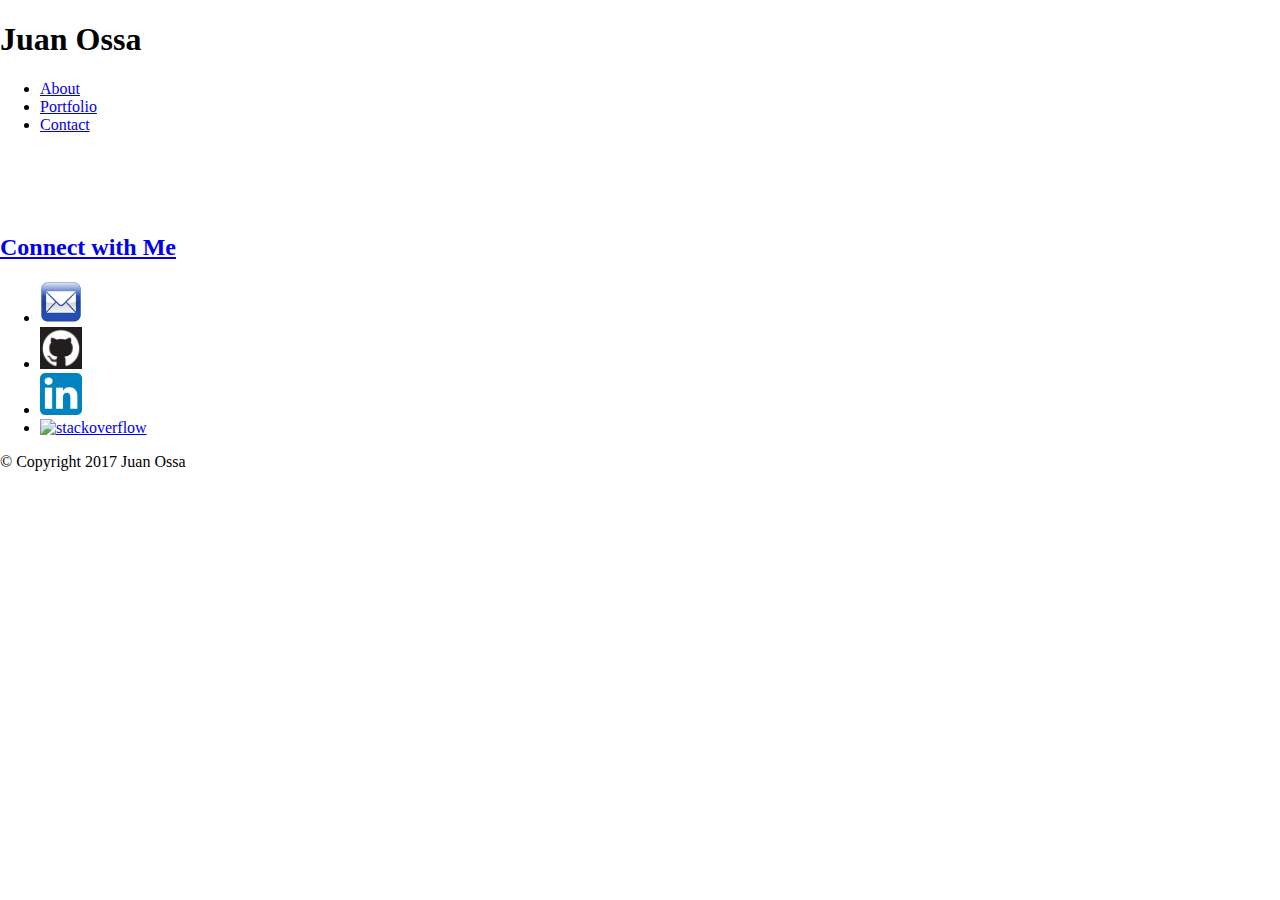
==== contact.html @ 7053edba "finished top menu bar" ====
<!DOCTYPE html>
<html>
<head>
	<title>Juan Ossa's Bio Page</title>
	<link rel="stylesheet" type="text/css" href="assets\css\style.css">
</head>
<body>
	<header>
		<div id="titleName">
			<h1>Juan Ossa</h1>
			<nav>
					<ul id="myNavbar">
						<li><a href="index.html">About</li>
						<li><a href="portfolio.html">Portfolio</li>
						<li><a href="contact.html">Contact</li>
					</ul>
				</nav>
		</div>
	</header>

	<div class="container">
		<SECTION id="contact-form">
			
			
		</SECTION>

		<section id="contact-info">
			<h2>Connect with Me</h2>
				<ul>
					<li>
						<a href="mailto:juanmiguel.ossa@gmail.com" target="_top">
							<img src="assets\images\email.png" alt="email" style="width:42px;height:42px;border:0;">
						</a>
					</li>
					<li>
						<a href="https://github.com/CLMBN" target="_target">
							<img src="assets\images\github.png" alt="github" style="width:42px;height:42px;border:0;">
						</a>
					</li>
					<li>
						<a href="https://www.linkedin.com/in/juanmiguelossa" target="_target">
							<img src="assets\images\linkedin.png" alt="Linkedin" style="width:42px;height:42px;border:0;">
						</a>
					</li>
					<li>
						<a href="http://stackoverflow.com/users/7305063/juan-ossa" target="_target">
							<img src="assets\images\stack.png" alt="stackoverflow" style="width:42px;height:42px;border:0;">
						</a>
					</li>
				</ul>
		</section>
	</div>
</body>
<footer id="footer">
	<div>&copy; Copyright 2017 Juan Ossa</div>
</footer>
</html>
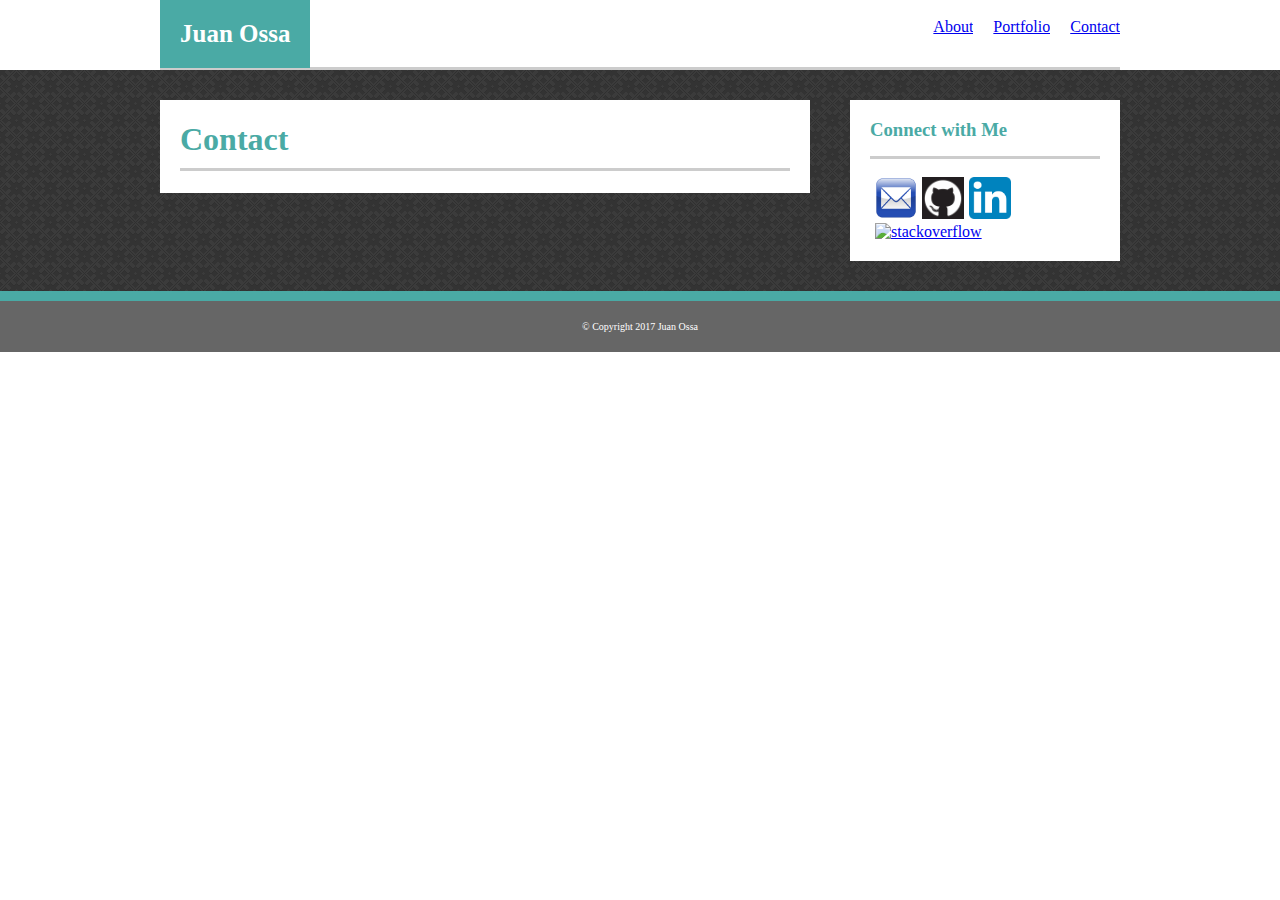
==== commit 5258214a: "updated all sites with common template" ====
--- a/contact.html
+++ b/contact.html
@@ -1,57 +1,64 @@
 <!DOCTYPE html>
 <html>
+
 <head>
 	<title>Juan Ossa's Bio Page</title>
 	<link rel="stylesheet" type="text/css" href="assets\css\style.css">
 </head>
+
 <body>
-	<header>
-		<div id="titleName">
-			<h1>Juan Ossa</h1>
-			<nav>
-					<ul id="myNavbar">
-						<li><a href="index.html">About</li>
-						<li><a href="portfolio.html">Portfolio</li>
-						<li><a href="contact.html">Contact</li>
-					</ul>
-				</nav>
-		</div>
-	</header>
 
-	<div class="container">
-		<SECTION id="contact-form">
-			
-			
-		</SECTION>
+	<div class="top-container">
+		<header class="nav">
+			<div>
+				<li id="name"><strong>Juan Ossa</strong></li>
+				<li id="nav-links"><a href="contact.html">Contact</a></li>
+				<li id="nav-links"><a href="portfolio.html">Portfolio</a></li>
+				<li id="nav-links"><a href="index.html">About</a></li>
+			</div>
+		</header>
+	</div>	
 
-		<section id="contact-info">
-			<h2>Connect with Me</h2>
-				<ul>
-					<li>
+	<div id="container">
+		<div id="main-background">
+			<div class="main-body">
+			<section class="about">
+
+				<h1 id="main-bio">Contact</h1>
+
+				
+
+			</section>
+			<section class="contact-info">
+				<h3 id="contact-me">Connect with Me</h3>
+				<div class="contact-icons">
+					<li class="icon">
 						<a href="mailto:juanmiguel.ossa@gmail.com" target="_top">
 							<img src="assets\images\email.png" alt="email" style="width:42px;height:42px;border:0;">
 						</a>
 					</li>
-					<li>
+					<li class="icon">
 						<a href="https://github.com/CLMBN" target="_target">
 							<img src="assets\images\github.png" alt="github" style="width:42px;height:42px;border:0;">
 						</a>
 					</li>
-					<li>
+					<li class="icon">
 						<a href="https://www.linkedin.com/in/juanmiguelossa" target="_target">
 							<img src="assets\images\linkedin.png" alt="Linkedin" style="width:42px;height:42px;border:0;">
 						</a>
 					</li>
-					<li>
+					<li class="icon">
 						<a href="http://stackoverflow.com/users/7305063/juan-ossa" target="_target">
 							<img src="assets\images\stack.png" alt="stackoverflow" style="width:42px;height:42px;border:0;">
 						</a>
 					</li>
-				</ul>
-		</section>
+				</div>
+			</section>
+			</div>
+		</div>
 	</div>
+	<footer id="footer">
+		<div>&copy; Copyright 2017 Juan Ossa</div>
+	</footer>
 </body>
-<footer id="footer">
-	<div>&copy; Copyright 2017 Juan Ossa</div>
-</footer>
 </html>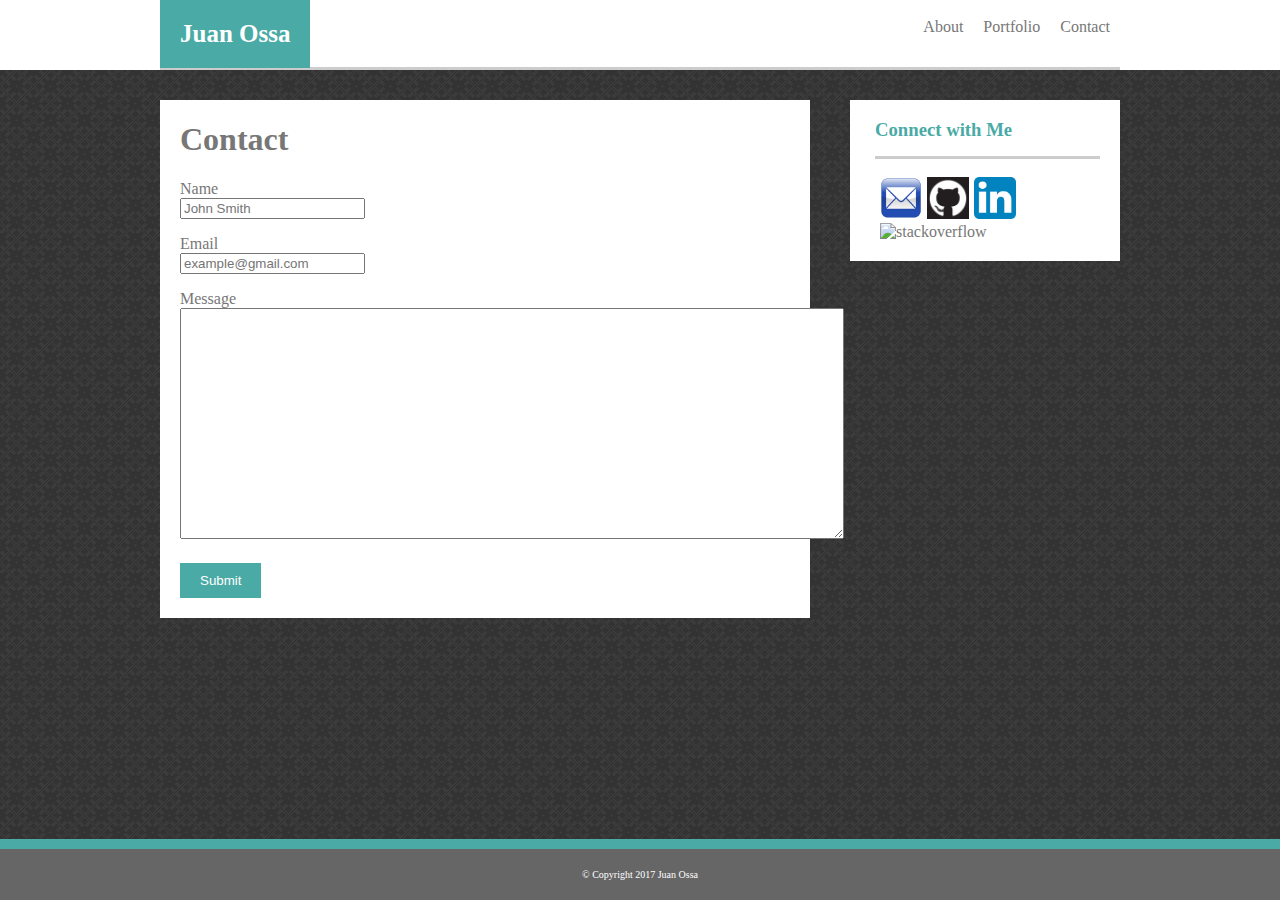
==== commit 79c8318b: "final version of the pages included images" ====
--- a/contact.html
+++ b/contact.html
@@ -2,7 +2,8 @@
 <html>
 
 <head>
-	<title>Juan Ossa's Bio Page</title>
+	<title>Juan Ossa's Contact Page</title>
+	<!-- <link rel="stylesheet" type="text/css" href="assets\css\reset.css"> -->
 	<link rel="stylesheet" type="text/css" href="assets\css\style.css">
 </head>
 
@@ -19,20 +20,47 @@
 		</header>
 	</div>	
 
-	<div id="container">
-		<div id="main-background">
-			<div class="main-body">
+	<div id="main-background">
+		<div class="main-body">
 			<section class="about">
 
-				<h1 id="main-bio">Contact</h1>
+				<h1 id="main-contact">Contact</h1>
 
-				
+				 <div class="contact-form">
+				    <form action="#">
+				      			        
+				        <li>
+				          <p class="left">
+				            <label for="name">Name</label><br>
+				            <input type="text" name="name" placeholder="John Smith" cols="80" />
+				          </p>
+				        </li>
+				        
+				        <li>
+				          <p>
+				            <label for="email">Email</label><br>
+				            <input type="email" name="email" placeholder="example@gmail.com" />
+				          </p>
+				        </li>        
+				        
+				        <li>
+				          <label for="message">Message</label><br>
+				          <textarea cols="80" rows="15" name="message"></textarea>
+				        </li>
+				        
+				        <li>
+				          <input class="btn btn-submit" type="submit" value="Submit" />
+				        </li>
+				        
+				      
+				    </form>  
+				  </div>
 
 			</section>
 			<section class="contact-info">
 				<h3 id="contact-me">Connect with Me</h3>
 				<div class="contact-icons">
-					<li class="icon">
+						<li class="icon">
 						<a href="mailto:juanmiguel.ossa@gmail.com" target="_top">
 							<img src="assets\images\email.png" alt="email" style="width:42px;height:42px;border:0;">
 						</a>
@@ -54,9 +82,9 @@
 					</li>
 				</div>
 			</section>
-			</div>
 		</div>
 	</div>
+
 	<footer id="footer">
 		<div>&copy; Copyright 2017 Juan Ossa</div>
 	</footer>
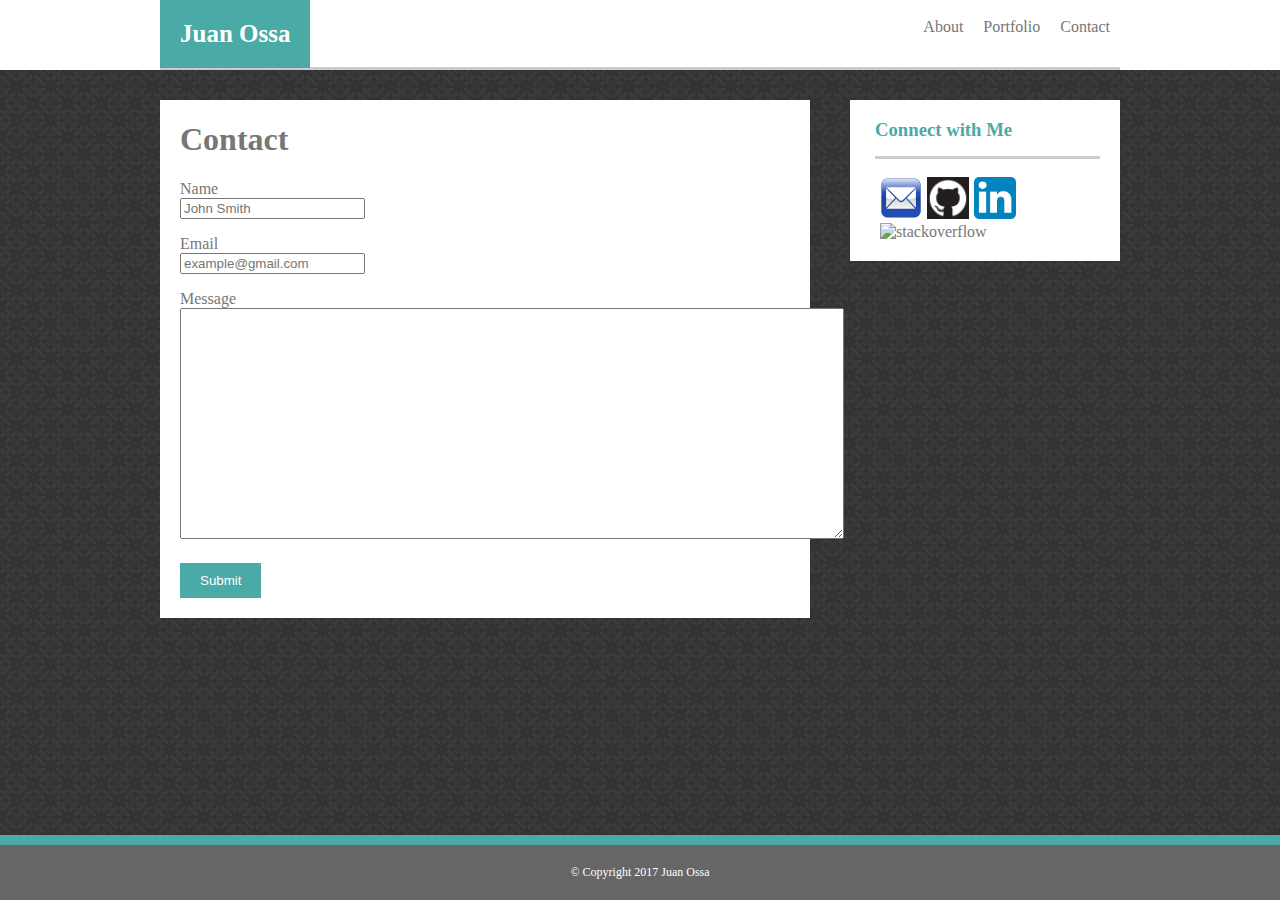
==== commit b9ba6ace: "udpated flex function new portfolio images" ====
--- a/contact.html
+++ b/contact.html
@@ -9,16 +9,16 @@
 
 <body>
 
-	<div class="top-container">
-		<header class="nav">
+	<header class="top-container">
+		<div class="nav">
 			<div>
 				<li id="name"><strong>Juan Ossa</strong></li>
 				<li id="nav-links"><a href="contact.html">Contact</a></li>
 				<li id="nav-links"><a href="portfolio.html">Portfolio</a></li>
 				<li id="nav-links"><a href="index.html">About</a></li>
 			</div>
-		</header>
-	</div>	
+		</div>
+	</header>
 
 	<div id="main-background">
 		<div class="main-body">
@@ -26,13 +26,13 @@
 
 				<h1 id="main-contact">Contact</h1>
 
-				 <div class="contact-form">
-				    <form action="#">
+				 <div class="mailme">
+				    <form action="mailto:juanmiguel.ossa@gmail.com" method="get" enctype="text/plain">
 				      			        
 				        <li>
 				          <p class="left">
 				            <label for="name">Name</label><br>
-				            <input type="text" name="name" placeholder="John Smith" cols="80" />
+				            <input type="text" name="name" placeholder="John Smith" />
 				          </p>
 				        </li>
 				        
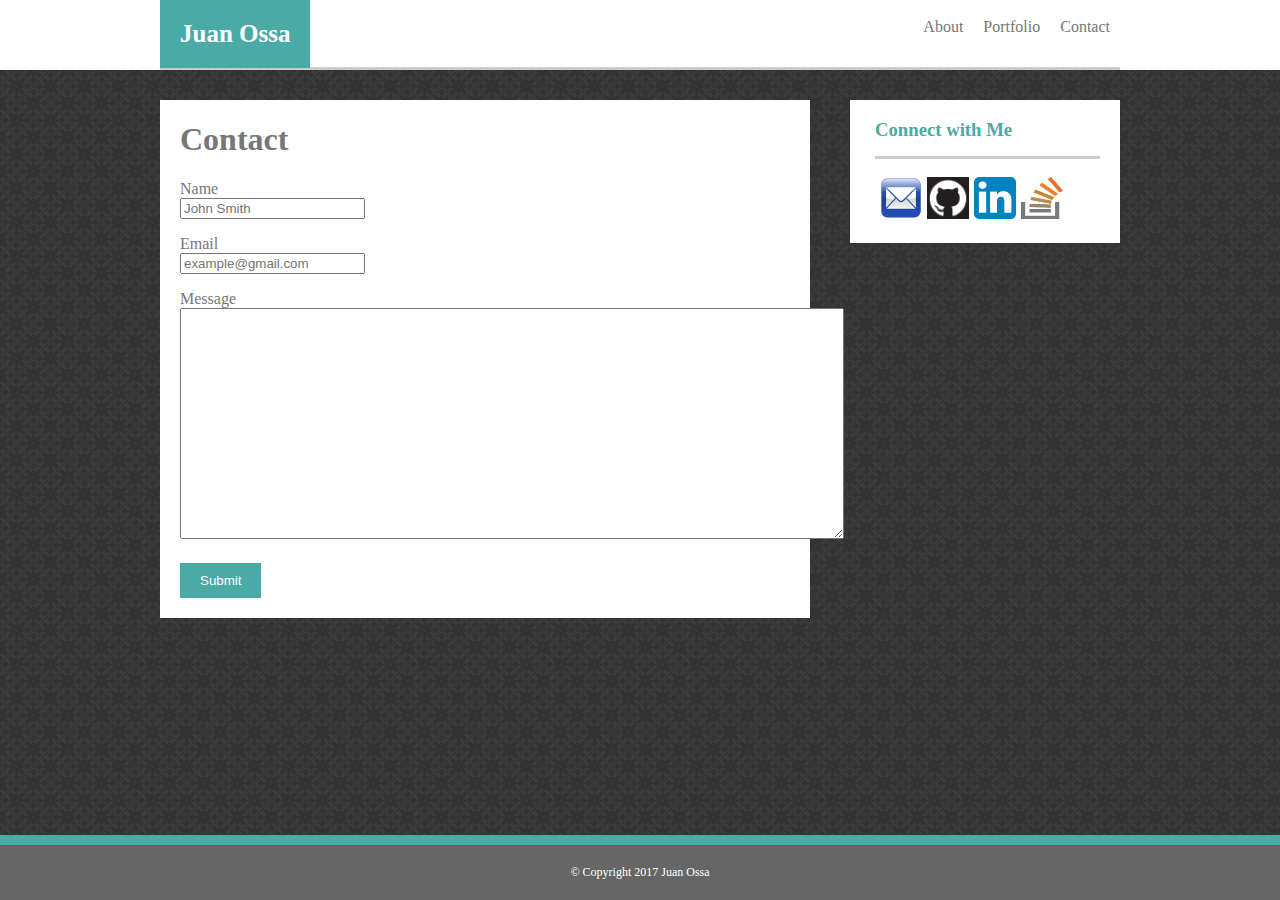
==== commit 5b1f6fe6: "updated html for new stack image" ====
--- a/contact.html
+++ b/contact.html
@@ -77,7 +77,7 @@
 					</li>
 					<li class="icon">
 						<a href="http://stackoverflow.com/users/7305063/juan-ossa" target="_target">
-							<img src="assets\images\stack.png" alt="stackoverflow" style="width:42px;height:42px;border:0;">
+							<img src="assets\images\stack2.png" alt="stackoverflow" style="width:42px;height:42px;border:0;">
 						</a>
 					</li>
 				</div>
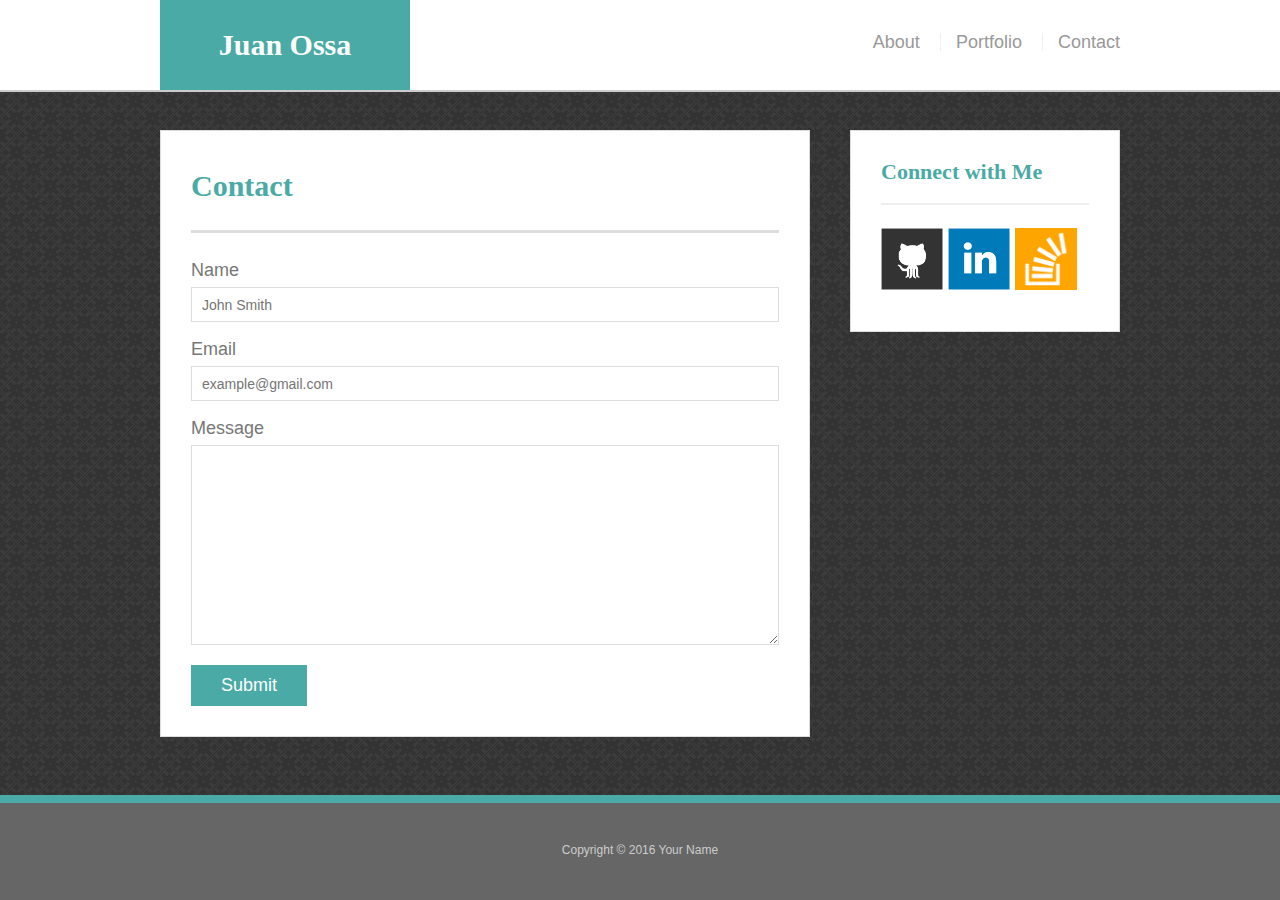
==== commit 61a88c02: "homework 2 part 1 completed" ====
--- a/contact.html
+++ b/contact.html
@@ -1,92 +1,69 @@
-<!DOCTYPE html>
-<html>
+<!doctype html>
+<html lang="en-us">
 
 <head>
-	<title>Juan Ossa's Contact Page</title>
-	<!-- <link rel="stylesheet" type="text/css" href="assets\css\reset.css"> -->
-	<link rel="stylesheet" type="text/css" href="assets\css\style.css">
+  <meta charset="UTF-8">
+  <meta name="viewport" content="width=device-width, initial-scale=1.0, minimum-scale=1.0">
+  <title>Contact | Juan Ossa</title>
+  <link rel="stylesheet" type="text/css" href="assets/css/reset.css">
+  <link rel="stylesheet" type="text/css" href="assets/css/style.css">
 </head>
 
 <body>
 
-	<header class="top-container">
-		<div class="nav">
-			<div>
-				<li id="name"><strong>Juan Ossa</strong></li>
-				<li id="nav-links"><a href="contact.html">Contact</a></li>
-				<li id="nav-links"><a href="portfolio.html">Portfolio</a></li>
-				<li id="nav-links"><a href="index.html">About</a></li>
-			</div>
-		</div>
-	</header>
+  <header id="masthead">
+    <div class="container">
+      <a href="index.html" id="logo">Juan Ossa</a>
+      <nav>
+        <a href="index.html">About</a>
+        <a href="portfolio.html">Portfolio</a>
+        <a href="contact.html">Contact</a>
+      </nav>
+    </div>
+  </header>
 
-	<div id="main-background">
-		<div class="main-body">
-			<section class="about">
+<div class="wrapper">
+  <div id="main-container" class="container">
+    <section class="main-section">
+      <h1>Contact</h1>
 
-				<h1 id="main-contact">Contact</h1>
+      <form id="contact-form">
+        <ul>
+          <li>
+            <label for="name">Name</label>
+            <input type="text" id="name" name="name" placeholder="John Smith" required="required">
+          </li>
+          <li>
+            <label for="email">Email</label>
+            <input type="email" id="email" name="email" placeholder="example@gmail.com" required="required">
+          </li>
+          <li>
+            <label for="message">Message</label>
+            <textarea id="message" name="message" required="required"></textarea>
+          </li>
+        </ul>
+        <input type="submit">
+      </form>
 
-				 <div class="mailme">
-				    <form action="mailto:juanmiguel.ossa@gmail.com" method="get" enctype="text/plain">
-				      			        
-				        <li>
-				          <p class="left">
-				            <label for="name">Name</label><br>
-				            <input type="text" name="name" placeholder="John Smith" />
-				          </p>
-				        </li>
-				        
-				        <li>
-				          <p>
-				            <label for="email">Email</label><br>
-				            <input type="email" name="email" placeholder="example@gmail.com" />
-				          </p>
-				        </li>        
-				        
-				        <li>
-				          <label for="message">Message</label><br>
-				          <textarea cols="80" rows="15" name="message"></textarea>
-				        </li>
-				        
-				        <li>
-				          <input class="btn btn-submit" type="submit" value="Submit" />
-				        </li>
-				        
-				      
-				    </form>  
-				  </div>
+    </section>
 
-			</section>
-			<section class="contact-info">
-				<h3 id="contact-me">Connect with Me</h3>
-				<div class="contact-icons">
-						<li class="icon">
-						<a href="mailto:juanmiguel.ossa@gmail.com" target="_top">
-							<img src="assets\images\email.png" alt="email" style="width:42px;height:42px;border:0;">
-						</a>
-					</li>
-					<li class="icon">
-						<a href="https://github.com/CLMBN" target="_target">
-							<img src="assets\images\github.png" alt="github" style="width:42px;height:42px;border:0;">
-						</a>
-					</li>
-					<li class="icon">
-						<a href="https://www.linkedin.com/in/juanmiguelossa" target="_target">
-							<img src="assets\images\linkedin.png" alt="Linkedin" style="width:42px;height:42px;border:0;">
-						</a>
-					</li>
-					<li class="icon">
-						<a href="http://stackoverflow.com/users/7305063/juan-ossa" target="_target">
-							<img src="assets\images\stack2.png" alt="stackoverflow" style="width:42px;height:42px;border:0;">
-						</a>
-					</li>
-				</div>
-			</section>
-		</div>
-	</div>
+    <section class="sidebar">
+      <div id="connect">
+        <h2>Connect with Me</h2>
 
-	<footer id="footer">
-		<div>&copy; Copyright 2017 Juan Ossa</div>
-	</footer>
+        <a href="#"><img src="assets/images/github-128.png" class="social" alt="GitHub" /></a>
+        <a href="#"><img src="assets/images/linkedin-128.png" class="social" alt="LinkedIn" /></a>
+        <a href="#"><img src="assets/images/stackoverflow-128.png" class="social" alt="Stack Overflow" /></a>
+      </div>
+    </section>
+  </div>
+</div>
+
+  <footer>
+    <div class="container">
+      Copyright &copy; 2016 Your Name
+    </div>
+  </footer>
 </body>
+
 </html>--- a/assets/css/style.css
+++ b/assets/css/style.css
@@ -0,0 +1,392 @@
+body {
+  font-family: 'Arial', 'Helvetica Neue', Helvetica, sans-serif;
+  font-size: 18px;
+  color: #777;
+  line-height: 34px;
+  background: url("../images/dark_embroidery.png");
+}
+
+* {
+  box-sizing: border-box;
+  margin: 0;
+}
+
+
+/*sticky footer stuff*/
+
+
+/*http://ryanfait.com/html5-sticky-footer/*/
+
+html,
+body {
+  height: 100%;
+}
+
+.wrapper {
+  min-height: 100%;
+  height: auto !important;
+  height: 100%;
+  margin: 0 auto -105px;
+}
+
+footer,
+.push {
+  height: 105px;
+}
+
+
+/*end sticky footer stuff*/
+
+
+/*start hover stuff*/
+
+#logo:hover,
+input[type=submit]:hover {
+  background: #5E7F7E;
+}
+
+nav a:hover {
+  color: #5E7F7E;
+}
+
+.social:hover {
+  cursor: pointer;
+  opacity: .8;
+}
+
+
+/*general*/
+
+.container {
+  width: 100%;
+  max-width: 960px;
+  margin: 0 auto;
+  clear: both;
+}
+
+h1,
+h2,
+h3,
+p {
+  margin-bottom: 20px;
+}
+
+p:last-child {
+  margin-bottom: 0;
+}
+
+h1,
+h2,
+h3 {
+  font-family: 'Georgia', Times, Times New Roman, serif;
+  font-weight: 700;
+  color: #4aaaa5;
+}
+
+h1 {
+  padding-bottom: 20px;
+  font-size: 30px;
+  line-height: 49px;
+  border-bottom: 3px solid #ddd;
+}
+
+h2,
+h3 {
+  font-size: 22px;
+}
+
+
+/*header*/
+
+#masthead {
+  position: fixed;
+  z-index: 99;
+  margin: 0 0 30px;
+  width: 100%;
+  overflow: auto;
+  color: #fff;
+  background: #fff;
+  border-bottom: 2px solid #ccc;
+}
+
+#logo {
+  width: 250px;
+  height: 90px;
+  float: left;
+  font-family: 'Georgia', Times, Times New Roman, serif;
+  font-size: 30px;
+  font-weight: 700;
+  color: #fff;
+  text-align: center;
+  text-decoration: none;
+  line-height: 90px;
+  background: #4aaaa5;
+}
+
+nav {
+  float: right;
+  margin-top: 25px;
+}
+
+nav a {
+  display: inline-block;
+  margin-left: 15px;
+  padding-left: 15px;
+  color: #999;
+  text-decoration: none;
+  line-height: 18px;
+  border-left: 1px solid #efefef;
+}
+
+nav a:first-child {
+  border-left: 0 none;
+}
+
+
+/*footer*/
+
+footer {
+  padding: 30px 0;
+  clear: both;
+  color: #fff;
+  color: #ccc;
+  font-size: 12px;
+  text-align: center;
+  background: #666;
+  border-top: 8px solid #4aaaa5;
+}
+
+
+/*sidebar*/
+
+.sidebar {
+  float: right;
+  margin-bottom: 20px;
+  padding: 30px;
+  width: 100%;
+  max-width: 270px;
+  background: #fff;
+  border: 1px solid #ddd;
+}
+
+h3,
+.sidebar h2 {
+  margin-bottom: 15px;
+  padding-bottom: 20px;
+  line-height: 22px;
+  border-bottom: 2px solid #eee;
+}
+
+.social {
+  margin-top: 8px;
+  margin-right: 5px;
+  width: 62px;
+  height: 62px;
+}
+
+.social:last-child {
+  margin-right: 0;
+}
+
+
+/*main*/
+
+#main-container {
+  padding-top: 130px;
+}
+
+.main-section {
+  float: left;
+  margin: 0 0 40px 0;
+  padding: 30px;
+  width: 100%;
+  max-width: 650px;
+  background: #fff;
+  border: 1px solid #ddd;
+}
+
+.auth-image {
+  float: left;
+  height: 150px;
+  width: 150px;
+  margin-right: 15px;
+}
+
+/* portfolio */
+
+.portfolio-image {
+    float: left;
+    height: 190px;
+    width: 250px;
+    position: relative;
+    padding: 0;
+    margin: 20px;
+  }
+
+  .portfolio-image img {
+    display: block;
+    max-width: 100%;
+    height: auto;
+  }
+
+  .caption-text {
+    opacity: 0;
+    position: absolute;
+    width: 100%;
+    color: white;
+    left: 0;
+    bottom: 40px;
+    padding: 1em;
+    font-weight: 700;
+    z-index: 2;
+    -webkit-transition: opacity .3s ease-in-out;
+    transition: opacity .3s ease-in-out;
+    background-color: #4aaaa5;
+  }
+
+  .portfolio-image:hover .caption-text {
+    opacity: 1;
+  }
+
+/*contact page*/
+
+#contact-form ul {
+  margin-bottom: 20px;
+}
+
+#contact-form li {
+  margin-bottom: 10px;
+}
+
+label,
+input[type=text],
+input[type=email],
+textarea {
+  display: block;
+  width: 100%;
+}
+
+input[type=text],
+input[type=email],
+textarea {
+  height: 35px;
+  padding: 0 10px;
+  font-size: 14px;
+  border: 1px solid #ddd;
+}
+
+textarea {
+  height: 200px;
+}
+
+input[type=submit] {
+  padding: 10px 30px;
+  color: #fff;
+  font-size: 18px;
+  cursor: pointer;
+  background: #4aaaa5;
+  border: 0 none;
+}
+
+@media screen and (max-width: 980px) {
+    .container {
+      max-width: 980px;
+    }
+  
+    .main-section {
+      max-width: 57%;
+    }
+
+    .auth-image {
+      float: left;
+      height: auto;
+      width: 100%;
+      margin-right: 15px;
+    }
+
+    .sidebar {
+      max-width: 37%;
+    }
+
+    .portfolio-image {
+
+    height: auto;
+    width: 100%;
+    padding: 5px;
+    margin: 5px;
+    }
+  
+}
+
+@media screen and (max-width: 768px) {
+    .container {
+      max-width: 768px;
+    }
+  
+    .main-section {
+      max-width: 768px;
+    }
+
+    .auth-image {
+      height: auto;
+      width: 30%;
+    }
+    .sidebar {
+      max-width: 100%;
+    }
+   
+    .portfolio-image {
+
+    height: auto;
+    width: 48%;
+    padding: 5px;
+    margin: 5px;
+    }
+  
+}
+
+@media screen and (max-width: 640px) {
+
+    #main-container {
+      padding-top: 0px;
+    }
+    .container {
+      max-width: 640px;
+    }
+    
+    #masthead {
+      position: relative;
+      width: 640px;
+    }
+
+   #logo {
+      width: 640px;
+    }
+
+    nav {
+
+      clear: both;
+      width: 640px;
+    }
+
+    nav a {
+      margin: 10px 65px 10px 65px;
+      display: inline-block;
+    }
+    .main-section {
+      max-width: 640px;
+    }
+
+    .auth-image {
+      height: auto;
+      width: 100%;
+    }
+    .sidebar {
+      max-width: 100%;
+    }
+   
+    .portfolio-image {
+    height: auto;
+    width: 100%;
+    }
+}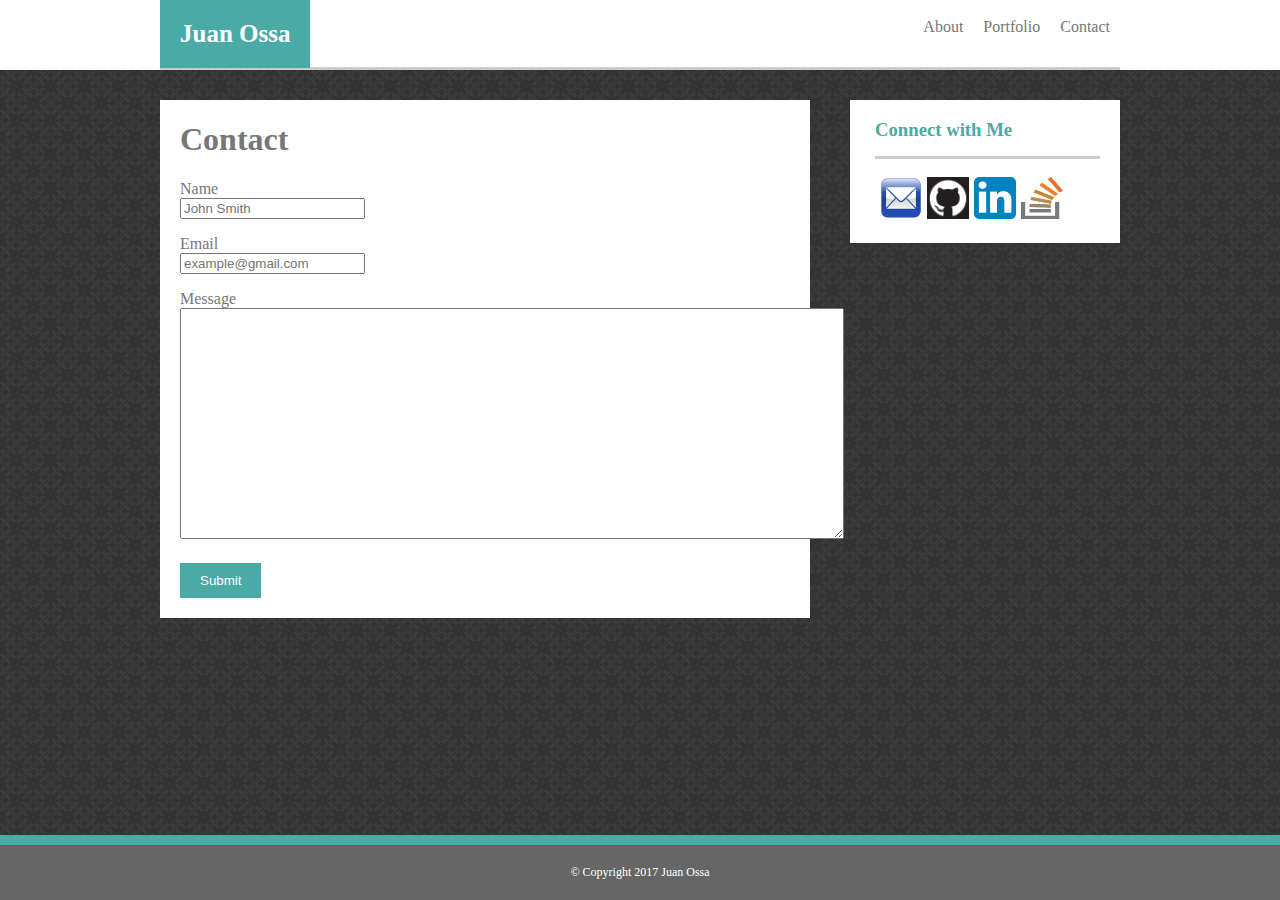
==== commit 01070be2: "revert back to correct files" ====
--- a/contact.html
+++ b/contact.html
@@ -1,69 +1,92 @@
-<!doctype html>
-<html lang="en-us">
+<!DOCTYPE html>
+<html>
 
 <head>
-  <meta charset="UTF-8">
-  <meta name="viewport" content="width=device-width, initial-scale=1.0, minimum-scale=1.0">
-  <title>Contact | Juan Ossa</title>
-  <link rel="stylesheet" type="text/css" href="assets/css/reset.css">
-  <link rel="stylesheet" type="text/css" href="assets/css/style.css">
+	<title>Juan Ossa's Contact Page</title>
+	<!-- <link rel="stylesheet" type="text/css" href="assets\css\reset.css"> -->
+	<link rel="stylesheet" type="text/css" href="assets\css\style.css">
 </head>
 
 <body>
 
-  <header id="masthead">
-    <div class="container">
-      <a href="index.html" id="logo">Juan Ossa</a>
-      <nav>
-        <a href="index.html">About</a>
-        <a href="portfolio.html">Portfolio</a>
-        <a href="contact.html">Contact</a>
-      </nav>
-    </div>
-  </header>
+	<header class="top-container">
+		<div class="nav">
+			<div>
+				<li id="name"><strong>Juan Ossa</strong></li>
+				<li id="nav-links"><a href="contact.html">Contact</a></li>
+				<li id="nav-links"><a href="portfolio.html">Portfolio</a></li>
+				<li id="nav-links"><a href="index.html">About</a></li>
+			</div>
+		</div>
+	</header>
 
-<div class="wrapper">
-  <div id="main-container" class="container">
-    <section class="main-section">
-      <h1>Contact</h1>
+	<div id="main-background">
+		<div class="main-body">
+			<section class="about">
 
-      <form id="contact-form">
-        <ul>
-          <li>
-            <label for="name">Name</label>
-            <input type="text" id="name" name="name" placeholder="John Smith" required="required">
-          </li>
-          <li>
-            <label for="email">Email</label>
-            <input type="email" id="email" name="email" placeholder="example@gmail.com" required="required">
-          </li>
-          <li>
-            <label for="message">Message</label>
-            <textarea id="message" name="message" required="required"></textarea>
-          </li>
-        </ul>
-        <input type="submit">
-      </form>
+				<h1 id="main-contact">Contact</h1>
 
-    </section>
+				 <div class="mailme">
+				    <form action="mailto:juanmiguel.ossa@gmail.com" method="get" enctype="text/plain">
+				      			        
+				        <li>
+				          <p class="left">
+				            <label for="name">Name</label><br>
+				            <input type="text" name="name" placeholder="John Smith" />
+				          </p>
+				        </li>
+				        
+				        <li>
+				          <p>
+				            <label for="email">Email</label><br>
+				            <input type="email" name="email" placeholder="example@gmail.com" />
+				          </p>
+				        </li>        
+				        
+				        <li>
+				          <label for="message">Message</label><br>
+				          <textarea cols="80" rows="15" name="message"></textarea>
+				        </li>
+				        
+				        <li>
+				          <input class="btn btn-submit" type="submit" value="Submit" />
+				        </li>
+				        
+				      
+				    </form>  
+				  </div>
 
-    <section class="sidebar">
-      <div id="connect">
-        <h2>Connect with Me</h2>
+			</section>
+			<section class="contact-info">
+				<h3 id="contact-me">Connect with Me</h3>
+				<div class="contact-icons">
+						<li class="icon">
+						<a href="mailto:juanmiguel.ossa@gmail.com" target="_top">
+							<img src="assets\images\email.png" alt="email" style="width:42px;height:42px;border:0;">
+						</a>
+					</li>
+					<li class="icon">
+						<a href="https://github.com/CLMBN" target="_target">
+							<img src="assets\images\github.png" alt="github" style="width:42px;height:42px;border:0;">
+						</a>
+					</li>
+					<li class="icon">
+						<a href="https://www.linkedin.com/in/juanmiguelossa" target="_target">
+							<img src="assets\images\linkedin.png" alt="Linkedin" style="width:42px;height:42px;border:0;">
+						</a>
+					</li>
+					<li class="icon">
+						<a href="http://stackoverflow.com/users/7305063/juan-ossa" target="_target">
+							<img src="assets\images\stack2.png" alt="stackoverflow" style="width:42px;height:42px;border:0;">
+						</a>
+					</li>
+				</div>
+			</section>
+		</div>
+	</div>
 
-        <a href="#"><img src="assets/images/github-128.png" class="social" alt="GitHub" /></a>
-        <a href="#"><img src="assets/images/linkedin-128.png" class="social" alt="LinkedIn" /></a>
-        <a href="#"><img src="assets/images/stackoverflow-128.png" class="social" alt="Stack Overflow" /></a>
-      </div>
-    </section>
-  </div>
-</div>
-
-  <footer>
-    <div class="container">
-      Copyright &copy; 2016 Your Name
-    </div>
-  </footer>
+	<footer id="footer">
+		<div>&copy; Copyright 2017 Juan Ossa</div>
+	</footer>
 </body>
-
 </html>